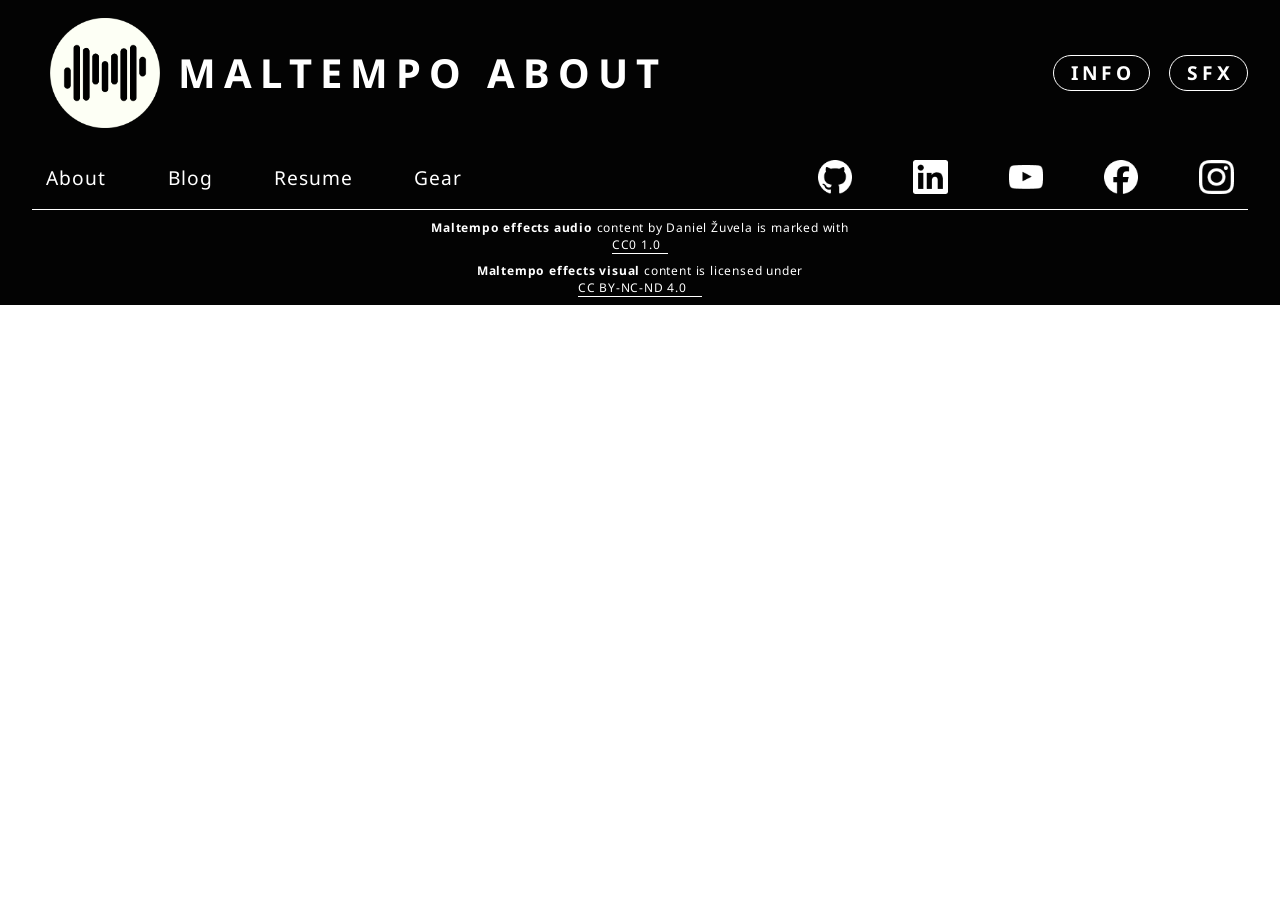
==== about.html @ 6c1a3128 "new pages added + info page update_01" ====
<!DOCTYPE html>
<html lang="en">

    <head>
        <meta charset="UTF-8">
        <meta name="viewport" content="width=device-width, initial-scale=1.0, viewport-fit=cover">
        <meta name="description" content="My work and free sound effects.">
        <title>Maltempo Effects | About</title>
        <link rel="icon" type="image/x-icon" href="./assets/images/favicon.ico">
        <link rel="preconnect" href="https://fonts.googleapis.com">
        <link rel="preconnect" href="https://fonts.gstatic.com" crossorigin>
        <link href="https://fonts.googleapis.com/css2?family=Noto+Sans:ital,wght@0,100..900;1,100..900&display=swap" rel="stylesheet">
        <link rel="stylesheet" href="./css/style.css">
    </head>

    <body>

        <!-- HEADER -->
        <header class="background">

            <section class="content content-header">
                <div class="banner">
                    <h1 class="main-title">
                        Maltempo Abou<span class="ls-fix">t</span>
                    </h1>
                    <a class="header-logo-link" href="./index.html">
                        <img class="header-logo" 
                        src="./assets/images/logo_main_light.webp" alt="Maltempo effects logo.">
                    </a>
                </div>

                <nav class="header-navbar">
                    <ul class="navbar-list">
                        <li class="header-navbar-item">
                            <a class="header-navbar-link" href="./info.html">
                                Inf<span class="ls-fix">o</span>
                            </a>
                        </li>
                        <li class="header-navbar-item">
                            <a class="header-navbar-link" href="./sfx.html">
                                Sf<span class="ls-fix">x</span>
                            </a>
                        </li>
                    </ul>
                </nav>
            </section>

        </header>

        <main>
            
        </main>

        <!-- FOOTER-->

        <footer class="background">

            <section class="content">
                <div class="footer-general">
                    <nav class="footer-navbar">
                        <ul class="footer-navbar-list">
                            <li class="footer-navbar-item">
                                <a class="footer-navbar-link" href="./about.html">About</a>
                            </li>
                            <li class="footer-navbar-item">
                                <a class="footer-navbar-link" href="./blog.html">Blog</a>
                            </li>
                            <li class="footer-navbar-item">
                                <a class="footer-navbar-link" href="./resume.html">Resume</a>
                            </li>
                            <li class="footer-navbar-item">
                                <a class="footer-navbar-link" href="./gear.html">Gear</a>
                            </li>
                        </ul>
                    </nav>
                    <div class="footer-social-links">
                        <a class="link-social" href="https://github.com/MaltempoEffects" target="_blank">
                            <img class="img-social" src="./assets/social/github.png" alt="Github logo.">
                        </a>
                        <a class="link-social" href="https://www.linkedin.com/feed/" target="_blank">
                            <img class="img-social" src="./assets/social/linkedin.png" alt="Linkedin logo.">
                        </a>
                        <a class="link-social" href="https://www.youtube.com/" target="_blank">
                            <img class="img-social" src="./assets/social/youtube.png" alt="Youtube logo.">
                        </a>
                        <a class="link-social" href="https://www.facebook.com/maltempoeffects" target="_blank">
                            <img class="img-social" src="./assets/social/facebook.png" alt="Facebook logo.">
                        </a>
                        <a class="link-social" 
                        href="https://www.instagram.com/maltempoeffects/?hl=en" target="_blank">
                            <img class="img-social" src="./assets/social/instagram.png" alt="Instagram logo.">
                        </a>
                    </div>
                </div>
                <div class="footer-cc">
                    <p class="cc-message">
                        <span property="dct:title"><strong>Maltempo effects audio</strong> content</span> by 
                        <span property="cc:attributionName">Daniel Žuvela</span> is marked with<br>
                        <a  class="cc-link"
                            href="https://creativecommons.org/publicdomain/zero/1.0/?ref=chooser-v1" 
                            target="_blank" 
                            rel="license noopener noreferrer">
                            CC0 1.0
                            <img 
                            class="cc-image"
                            src="https://mirrors.creativecommons.org/presskit/icons/cc.svg?ref=chooser-v1" 
                            alt="">
                            <img 
                            class="cc-image"
                            src="https://mirrors.creativecommons.org/presskit/icons/zero.svg?ref=chooser-v1" 
                            alt="">
                        </a>
                    </p>
                    <p class="cc-message">
                        <span property="dct:title"><strong>Maltempo effects visual</strong> content</span> is licensed under<br>
                        <a class="cc-link" 
                            href="https://creativecommons.org/licenses/by-nc-nd/4.0/"
                            target="_blank">
                            CC BY-NC-ND 4.0
                            <img 
                            class="cc-image" 
                            src="https://mirrors.creativecommons.org/presskit/icons/cc.svg" 
                            alt="">
                            <img 
                            class="cc-image" 
                            src="https://mirrors.creativecommons.org/presskit/icons/by.svg" 
                            alt="">
                            <img 
                            class="cc-image" 
                            src="https://mirrors.creativecommons.org/presskit/icons/nc.svg" 
                            alt="">
                            <img 
                            class="cc-image" 
                            src="https://mirrors.creativecommons.org/presskit/icons/nd.svg" 
                            alt="">
                        </a>
                    </p>
                </div>
            </section>

        </footer>


        <script type="text/javascript" src="./js/index.js"></script>
    </body>
</html>
---- css/style.css ----
/***** GENERAL *****/
* {
    box-sizing: border-box;
    padding: 0;
    margin: 0;
}

body {
    background-color: #fff;
    font-family: "Noto Sans", Arial, Helvetica, sans-serif;
    font-size: 1.125rem;
}

li {
    list-style-type: none;
}

/***** HEADER *****/
.background {
    width: 100%;
    background-color: #030303;
}

.content {
    display: flex;
    flex-direction: column;
    width: 95%;
    max-width: 1400px;
    color: #fff;
    margin: 0 auto;
}

.banner {
    display: flex;
    justify-content: flex-start;
    align-items: center;
    padding-block: 1em;
    border-bottom: 1px solid #fff;
}

.main-title {
    font-size: 1.4rem;
    letter-spacing: 1px;
    text-transform: uppercase;
}

.header-logo-link {
    order: -1;
    width: 45px;
    margin-inline: 0.5em;
}
.header-logo {
    display: block;
    max-width: 100%;
}

.navbar-list {
    display: flex;
}

.header-navbar-item {
    font-size: 0.9rem;
    letter-spacing: 0.15em;
    font-weight: 700;
}

.header-navbar-link {
    color: #fff;
    display: inline-block;
    text-transform: uppercase;
    text-decoration: none;
    padding-block: 0.2em;
    padding-inline: 0.7em;
    transition: background-color 0.25s, color 0.25s;
}

.header-navbar-link:visited {
    color: #fff;
}
.header-navbar-link:hover,
.header-navbar-link:focus {
    background-color: #fff;
    color: #030303;
}

/***** HEADER MEDIA QUERY *****/
@media (min-width: 420px) {
    .main-title {
        font-size: 1.75rem;
        letter-spacing: 2px;
    }
    .header-logo-link {
        width: 60px;
        margin-inline: 0.6em;
    }
    .header-navbar-item {
        font-size: 1rem;
        letter-spacing: 0.2em; 
    }
    .header-navbar-link {
        padding-inline: 0.9em;
    }
}

@media (min-width: 620px) {
    .content-header {
        flex-direction: row;
        justify-content: space-between;
        align-items: center;
    }
    .banner {
        border-bottom: 0;
    }
    .header-navbar-item {
        margin-inline-start: 1em;
        font-size: 0.8rem;
        letter-spacing: 0.2em; 
    }
    .header-navbar-link {
        border: 1px solid #fff;
        border-radius: 1em;
    }
}

@media (min-width: 770px) and (orientation: landscape) {
    .main-title {
        font-size: 2rem;
        letter-spacing: 4px;
    }
    .header-logo-link {
        width: 80px;
        margin-inline: 1em;
    }
    .header-navbar-item {
        font-size: 1rem;
    }  
}

@media (min-width: 1024px) {
    .main-title {
        font-size: 2.5rem;
        letter-spacing: 8px;
    }
    .header-logo-link {
        width: 110px;
        margin-inline: 1em;
    }
    .header-navbar-item {
        font-size: 1.2rem;
    }
}

/***** FOOTER *****/
.footer-navbar,
.footer-social-links {
    width: 80%;
    margin: 0 auto;
}

.footer-navbar-list {
    display: flex;
    justify-content: space-around;
    padding-block: 0.5em;
    border-bottom: 1px solid #fff;
}

.footer-navbar-item {
    font-size: 0.8rem;
    letter-spacing: 1px;
}

.footer-navbar-link,
.footer-navbar-link:visited {
    color: #fff;
    text-decoration: none;
}

.footer-navbar-link:hover,
.footer-navbar-link:focus {
    border-bottom: 1px solid #fff;
}

.footer-social-links {
    display:flex;
    justify-content: space-evenly;
    align-items: center;   
    padding: 1em;
}

.link-social {
    width: 1.5em;
}
.img-social {
    display:block;
    max-width: 100%;
}

.footer-cc {
    text-align: center; 
    padding-inline: 0.3em;
    border-top: 1px solid #fff;
}

.cc-message {
    font-size: 9px;
    letter-spacing: 0.8px;
    margin-block: 9px;
}

.cc-link {
    color: #fff;
    text-decoration: none;
    border-bottom: 1px solid #fff;
}

.cc-image {
    width: 1em;
} 

/***** FOOTER MEDIA QUERY *****/
@media (min-width: 420px) {
    .footer-navbar,
    .footer-social-links {
        width: 70%;
        margin: 0 auto;
    }
}

@media (min-width: 620px) {
    .footer-general {
        display: flex;
        justify-content: space-between;
        align-items: center;
        padding-block: 0.5em;
        padding-inline: 0.8em;
    }
    .footer-navbar,
    .footer-social-links {
        width: 40%;
        padding: 0;
        margin: 0;
    }
    .footer-navbar-list {
        display: flex;
        justify-content: space-between;
        border-bottom: 0;
    }
    .footer-social-links {
        display:flex;
        justify-content: space-between;
        align-items: center; 
        border-block-start: none;
    }
}

@media (min-width: 770px) {
    .footer-navbar-item {
        font-size: 1rem;
        letter-spacing: 1px;
    }
    .footer-navbar,
    .footer-social-links {
        width: 35%;
        padding: 0;
        margin: 0;
    }
    .link-social {
        width: 1.7em;
    }
    .cc-message {
        font-size: 12px;
    }
}

@media (min-width: 1024px) {
    .link-social {
        width: 1.9em;
    }
    .footer-navbar-item {
        font-size: 1.2rem;
        letter-spacing: 1px;
    }
}

/***** INFO PAGE *****/
.pages-links {
    display: flex;
    justify-content: center;
    width: 100%;
    background-color: #030303;
    padding: 3em;
    margin: 0 auto;
}
.link-page {
    display: flex;
    flex-direction: column;
    justify-content: space-around;
    width: 100px;
    height: 100px;
    background-color: #030303;
    color: #fff;
    text-decoration: none;
    border-radius: 1em;
    margin-inline: 1em; 
    transition: filter 0.5s;
}

.link-page:hover,
.link-page:focus {
    filter: invert(100%);
}

.link-img-page {
    display: block;
    max-width: 100%;
    height: 50%;
    margin: 0 auto;
}
.link-text-page {
    display: block;
    height: 25%;
    text-align: center;
    text-transform: uppercase;
    font-weight: 600;
    letter-spacing: 2px;
}
/***** FIXES *****/
.ls-fix{
    letter-spacing: 0;
}
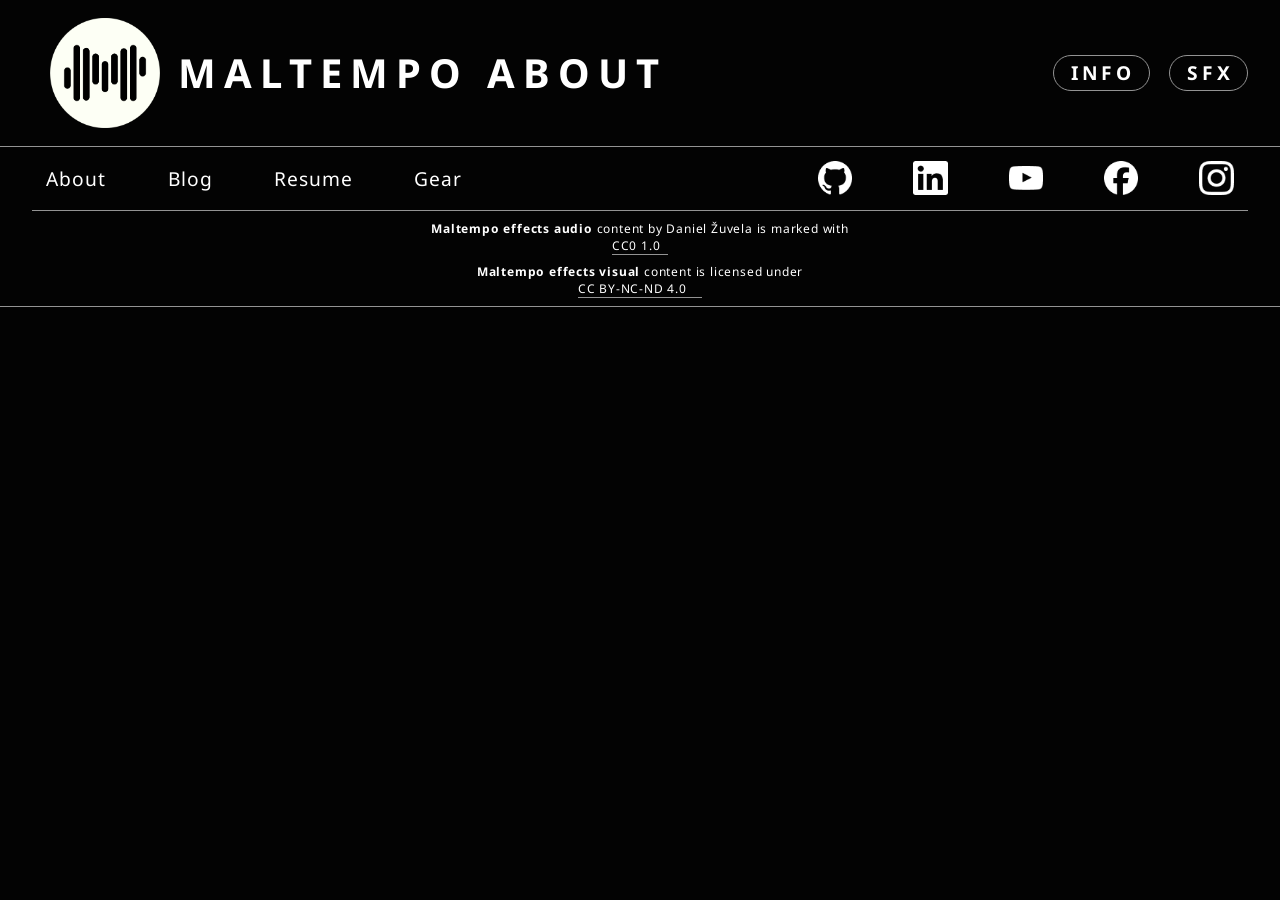
==== commit 902807ac: "first blog post done - mobile first" ====
--- a/about.html
+++ b/about.html
@@ -140,7 +140,5 @@
 
         </footer>
 
-
-        <script type="text/javascript" src="./js/index.js"></script>
     </body>
 </html>
--- a/css/style.css
+++ b/css/style.css
@@ -6,8 +6,9 @@
 }
 
 body {
-    background-color: #fff;
+    background-color: #030303;
     font-family: "Noto Sans", Arial, Helvetica, sans-serif;
+    color: #fff;
     font-size: 1.125rem;
 }
 
@@ -16,13 +17,23 @@
 }
 
 /***** HEADER *****/
+.background,
+.banner {
+    border-bottom: 1px solid #939393;
+}
+
+.content,
+.navbar-list,
+.banner {
+    display: flex;
+}
+
 .background {
     width: 100%;
-    background-color: #030303;
+    background-color: #030303; 
 }
 
 .content {
-    display: flex;
     flex-direction: column;
     width: 95%;
     max-width: 1400px;
@@ -31,11 +42,9 @@
 }
 
 .banner {
-    display: flex;
     justify-content: flex-start;
     align-items: center;
     padding-block: 1em;
-    border-bottom: 1px solid #fff;
 }
 
 .main-title {
@@ -52,10 +61,6 @@
 .header-logo {
     display: block;
     max-width: 100%;
-}
-
-.navbar-list {
-    display: flex;
 }
 
 .header-navbar-item {
@@ -117,7 +122,7 @@
         letter-spacing: 0.2em; 
     }
     .header-navbar-link {
-        border: 1px solid #fff;
+        border: 1px solid #939393;
         border-radius: 1em;
     }
 }
@@ -161,7 +166,7 @@
     display: flex;
     justify-content: space-around;
     padding-block: 0.5em;
-    border-bottom: 1px solid #fff;
+    border-bottom: 1px solid #939393;
 }
 
 .footer-navbar-item {
@@ -177,7 +182,7 @@
 
 .footer-navbar-link:hover,
 .footer-navbar-link:focus {
-    border-bottom: 1px solid #fff;
+    border-bottom: 1px solid #939393;
 }
 
 .footer-social-links {
@@ -198,7 +203,7 @@
 .footer-cc {
     text-align: center; 
     padding-inline: 0.3em;
-    border-top: 1px solid #fff;
+    border-top: 1px solid #939393;
 }
 
 .cc-message {
@@ -210,7 +215,7 @@
 .cc-link {
     color: #fff;
     text-decoration: none;
-    border-bottom: 1px solid #fff;
+    border-bottom: 1px solid #939393;
 }
 
 .cc-image {
@@ -283,26 +288,31 @@
 }
 
 /***** INFO PAGE *****/
+.pages-links,
+.links-div,
+.link-page {
+    display: flex;
+}
 .pages-links {
-    display: flex;
     justify-content: center;
+    flex-wrap: wrap;
     width: 100%;
     background-color: #030303;
-    padding: 3em;
+    padding: 1em;
     margin: 0 auto;
+    border-bottom: 1px solid #939393;
 }
 .link-page {
-    display: flex;
-    flex-direction: column;
-    justify-content: space-around;
+    flex-direction: column; 
+    justify-content: space-evenly;
     width: 100px;
     height: 100px;
     background-color: #030303;
     color: #fff;
     text-decoration: none;
-    border-radius: 1em;
-    margin-inline: 1em; 
-    transition: filter 0.5s;
+    padding: 0.75em;
+    border-radius: 3em;
+    margin: 0.5em;
 }
 
 .link-page:hover,
@@ -317,19 +327,414 @@
     margin: 0 auto;
 }
 .link-text-page {
-    display: block;
-    height: 25%;
+    font-size: 0.8rem;
     text-align: center;
     text-transform: uppercase;
     font-weight: 600;
     letter-spacing: 2px;
 }
+
+/***** SFX PAGE *****/
+.card { 
+    min-width: 300px;
+    width: 320px;
+    padding-inline: 1em;
+    border: 1px solid #939393;
+    border-radius: 1em;  
+    margin: 1em auto;
+}
+.card-sfx-black {
+    background-color: #030303;
+}
+
+.card-area-title {
+    display: flex;
+    flex-direction: column;
+    height: 40%;
+    font-size: 0.9rem;
+    text-transform: uppercase;
+    letter-spacing: 1.3px;
+}
+.card-header, 
+.card-subtitle {
+    display: flex;
+    justify-content: space-between;
+    align-items: center;
+}
+.card-header {
+    padding-block-start: 0.6em;;
+}
+.sfx-card-icons {
+    display: flex;
+}
+.sfx-card-figure {
+    width: 30px;
+}
+.sfx-card-icon {
+    display: block;
+    width: 100%;
+}
+.sfx-card-badge {
+    width: 25px;
+    background-color: #fff;
+    padding: 3px;
+    border-radius: 1em;
+}
+
+.sfx-main-img {
+    border-radius: 1em;
+    overflow: hidden;
+    margin-block: 0.6em;
+}
+.sfx-card-img {
+    display: block; 
+    filter: grayscale(100%);
+    width: 100%;
+}
+.card-info-section {
+    padding-block-start: 0.1em;
+    border-block: 1px solid #939393;
+    margin-block-start: 0.3em;
+}
+
+.sfx-card-description {
+    padding-bottom: 0.1em;
+    border-bottom: 1px solid #939393;
+}
+
+.card-info {
+    font-size: 0.9rem;
+    text-align: center;
+    line-height: 1.5;
+    letter-spacing: 1px;
+}
+
+.card-data {
+    font-size: 0.8rem;
+    text-align: center;
+    margin-block: 0.2em;
+    letter-spacing: 0;
+}
+
+.card-area-buttons {
+    display: flex;
+    justify-content: space-around;
+    padding-block: 0.6em 1em; 
+}
+
+.card-button {
+    display: inline-block;
+    color: #fff;
+    font-size: 1rem;
+    text-decoration: none;
+    font-weight: 500;
+    letter-spacing: 0.5px;
+    padding-block: 0.2em 0.25em;
+    padding-inline: 1em;
+    border: 1px solid #939393;
+    border-radius: 1em;
+    transition: background-color 0.3s, color 0.3s;
+}
+.card-button:hover,
+.card-button:focus {
+    background-color: #fff;
+    color: #030303;
+}
+
+/***** GEAR PAGE *****/
+.gear-main {
+    border-bottom: 1px solid #939393;
+}
+
+.gear-bckg {
+    display: flex;
+    justify-content: space-evenly;
+    flex-wrap: wrap;
+    width: 95%;
+    max-width: 1400px;
+    margin: 0 auto;
+}
+
+.gear-segment {
+    display: flex;
+    flex-direction: column;
+    align-items: center;
+    margin: 2em;
+}
+
+.gear-title {
+    font-size: 1.2rem;
+    text-transform: uppercase;
+    letter-spacing: 1.5px;
+}
+
+.gear-info {
+    position: relative;
+    width: 300px;
+    height: 450px;
+    background-color: #fff;
+    color: #030303;
+    border: 1px solid #939393;
+    border-radius: 8em;
+    overflow: hidden;
+    margin-block: 1em;
+}
+
+.gear-figure {
+    opacity: 1;
+    transition: opacity 0.3s;
+}
+.gear-figure:hover {
+    opacity: 0; 
+}
+.gear-img {
+    position: absolute;
+    display: block;
+    width: 100%;
+    height: 100%;
+    filter: grayscale(100%);
+    object-fit: cover;
+}
+.gear-list {
+    display: flex;
+    flex-direction: column;
+    justify-content: space-evenly;
+    text-align: center;
+    height: 100%;
+    font-weight: 700;
+    letter-spacing: 0.3px;
+    padding-block: 4em;
+}
+
+@media (min-width: 800px) {
+    .gear-info {
+        order: -1;
+    }
+}
+
+
+/***** RESUME PAGE *****/
+.resume-main {
+    border-bottom: 1x solid #939393;
+}
+
+.resume-section-year {
+    width: 95%;
+    max-width: 1400px;
+    margin: 1em auto;
+    padding: 1em;
+    border: 1px solid #939393;
+    border-radius: 1em;
+}
+
+.year-title {
+    background-color: #fff;
+    color: #030303;
+}
+.year-title {
+    width: 95%;
+    text-align: center;
+    padding-block: 0.2em; 
+    border-radius: 1em;
+    margin: 0 auto;
+}
+
+.resume-job {
+    width: 95%;
+    border: 1px solid #939393;
+    padding: 1em;
+    border-radius: 1em;
+    overflow: hidden;
+    margin: 1em auto;
+}
+
+.job-title,
+.job-info {
+    display: flex;
+    flex-direction: column;
+    align-items: center;
+}
+.job-title {
+    width: 100%;
+}
+
+.job-position {
+    text-align: center;
+    font-size: 1.4rem;
+    text-transform: uppercase;
+    letter-spacing: 1px;
+}
+.job-period {
+    font-size: 1.1rem;
+    color: #dcdcdc;
+}
+
+.job-text {
+    text-align: center;
+    margin-block-end: 0.2em;
+}
+
+.project-title {
+    text-align: center;
+    font-size: 1.2rem;
+    text-transform: uppercase;
+    font-weight: 500;
+    padding: 0.4em;
+    border-block: 1px solid #939393;
+    margin-block: 0.5em;
+}
+
+.job-description,
+.job-employer{
+    font-size: 1rem;
+}
+
+.job-employer {
+    font-style: italic;
+    text-transform: uppercase;
+}
+
+.project-button {
+    display: inline-block;
+    color: #fff;
+    font-size: 1.1rem;
+    text-decoration: none;
+    font-weight: 700;
+    letter-spacing: 0.8px;
+    padding-block: 0.2em 0.35em;
+    padding-inline: 1em;
+    border: 1px solid #939393;
+    border-radius: 1em;
+    margin-block-start: 0.5em;
+    transition: background-color 0.3s, color 0.3s;
+}
+.project-button:hover,
+.project-button:focus {
+    background-color: #fff;
+    color: #030303;
+}
+
+@media (min-width: 600px) {
+    .year-title,
+    .resume-job {
+        max-width: 650px;
+    }
+    .job-title {
+        flex-direction: row;
+        justify-content: space-between;
+        align-items: flex-end;
+        border-bottom: 1px solid #939393;
+    }
+    .project-title {
+        border: none;
+        border-bottom: 1px solid #939393;
+        margin: 0;
+        margin-block-end: 0.5em;
+    }
+    .job-period {
+        margin-block-end: 0.1em;
+    }
+    .job-description,
+    .job-employer {
+        font-size: 1.2rem;
+    }
+}
+
+@media (min-width: 700px) {
+    .year-title,
+    .resume-job {
+        max-width: 800px;
+    }
+    .year-title {
+        font-size: 2rem;
+    }
+    .job-position {
+        font-size: 1.8rem;
+    }
+    .job-period {
+        font-size: 1.3rem;
+        margin-block-end: 0.1em;
+    }
+    .project-title {
+        font-size: 1.4rem;
+    }
+
+    .project-button {
+        font-size: 1.2rem;
+    }
+}
+
+@media (min-width: 1024px) {
+
+}
+/***** BLOG *****/
+
+.blog-bckg {
+    width: 95%;
+    max-width: 1400px;
+    margin: 1em auto;
+}
+
+.blog-post {
+    display: flex;
+    flex-direction: column;
+    justify-content: center;
+    border: 1px solid #939393;
+    border-radius: 1em; 
+    padding: 0.5em 1em;
+}
+
+.blog-title {
+    display: flex;
+    justify-content: space-between;
+    align-items: flex-end;
+    padding-block-end: 0.2em;
+    border-block-end: 1px solid #939393;
+}
+
+.article-title {
+    font-size: 1.2rem;
+    text-transform: uppercase;
+    letter-spacing: 2px;
+    margin: 0; 
+}
+
+.article-date {
+    font-size: 0.7rem;
+    text-align: end;
+    text-transform: uppercase;
+}
+
+.article-text, 
+.article-outro {
+    font-size: 1rem;
+    text-indent: 20px;
+    letter-spacing: 0.5px;
+    text-align: justify;
+    margin-block: 0.5em;
+}
+.article-outro {
+    text-indent: 0;
+    text-align: center;
+}
+
+.article-figure {
+    width: 100%;
+    height: 120px;
+    overflow: hidden;
+    margin: 1em auto;
+}
+.article-img {
+    display: block;
+    width: 100%;
+    height: 100%;
+    border-radius: 5em;
+    object-fit: cover;
+    filter: grayscale(100%);
+}
+
+
 /***** FIXES *****/
 .ls-fix{
     letter-spacing: 0;
-}
-
-
-
-
-
+}
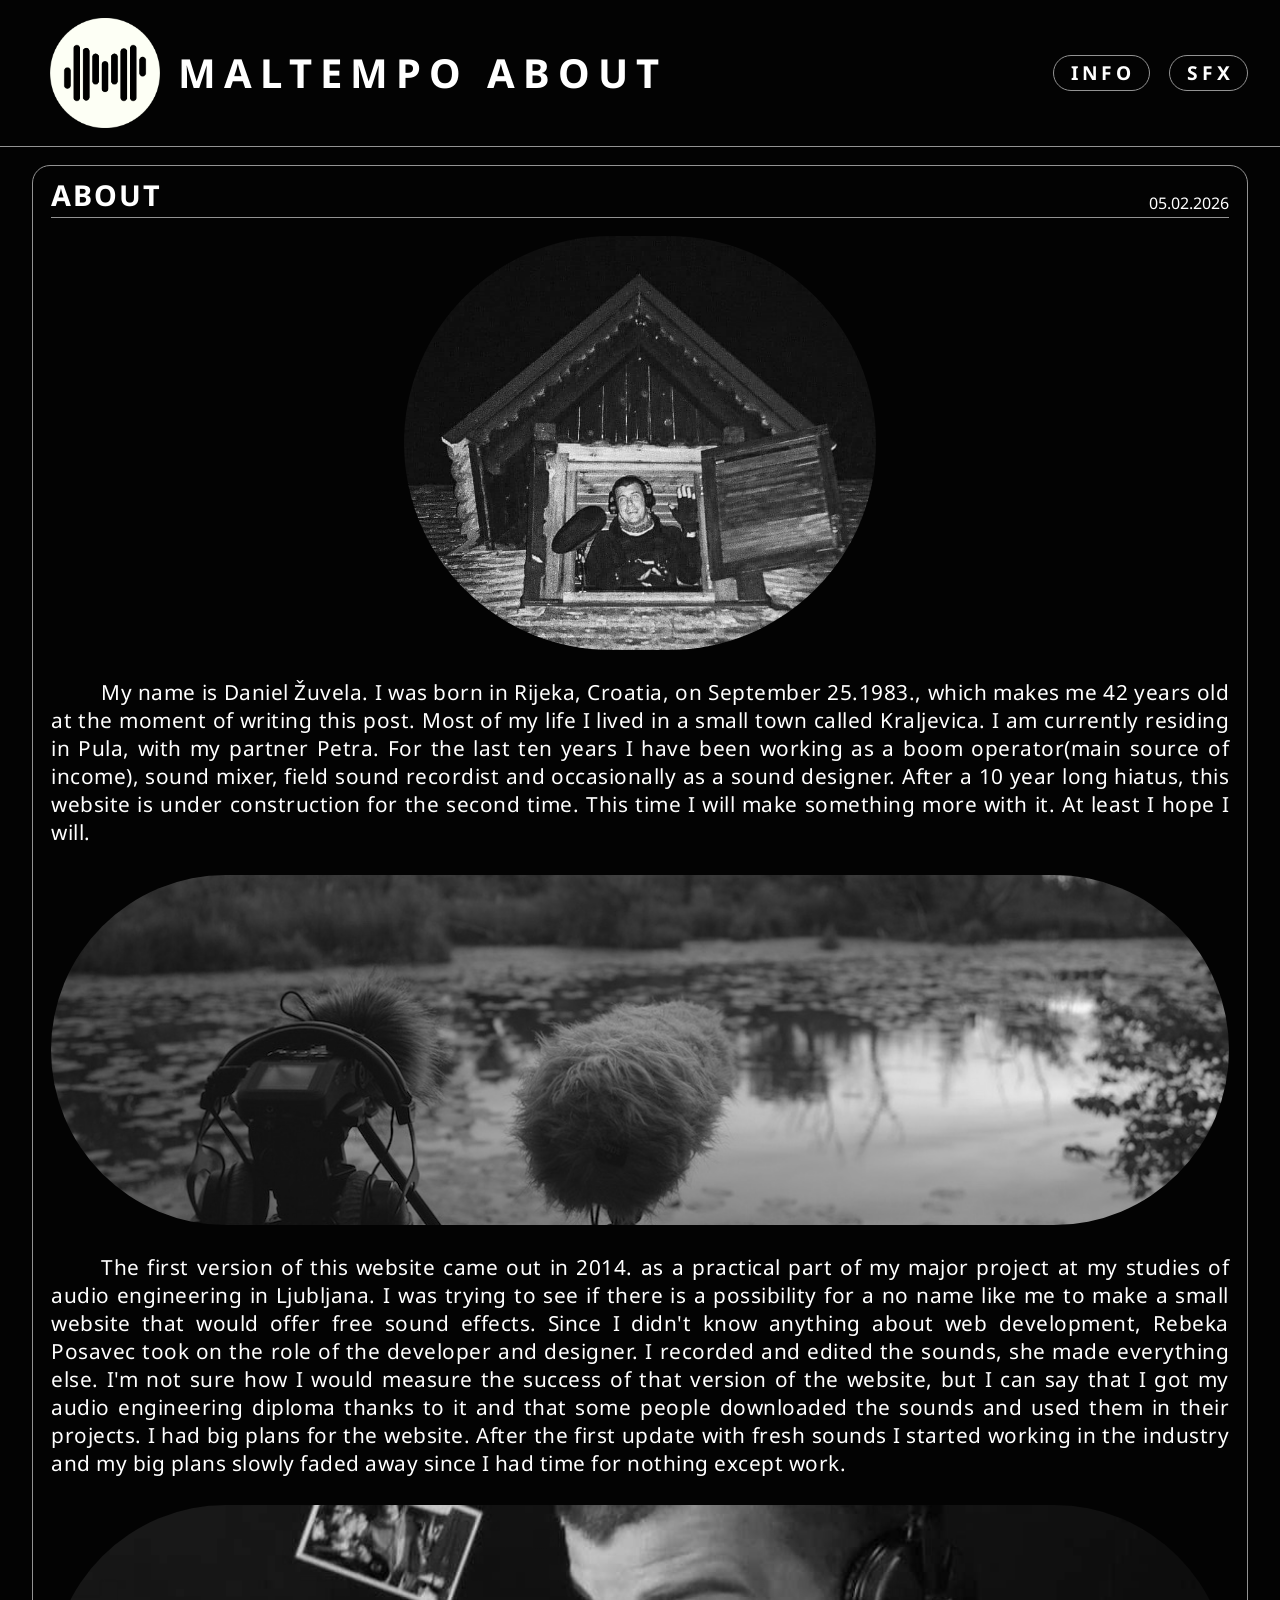
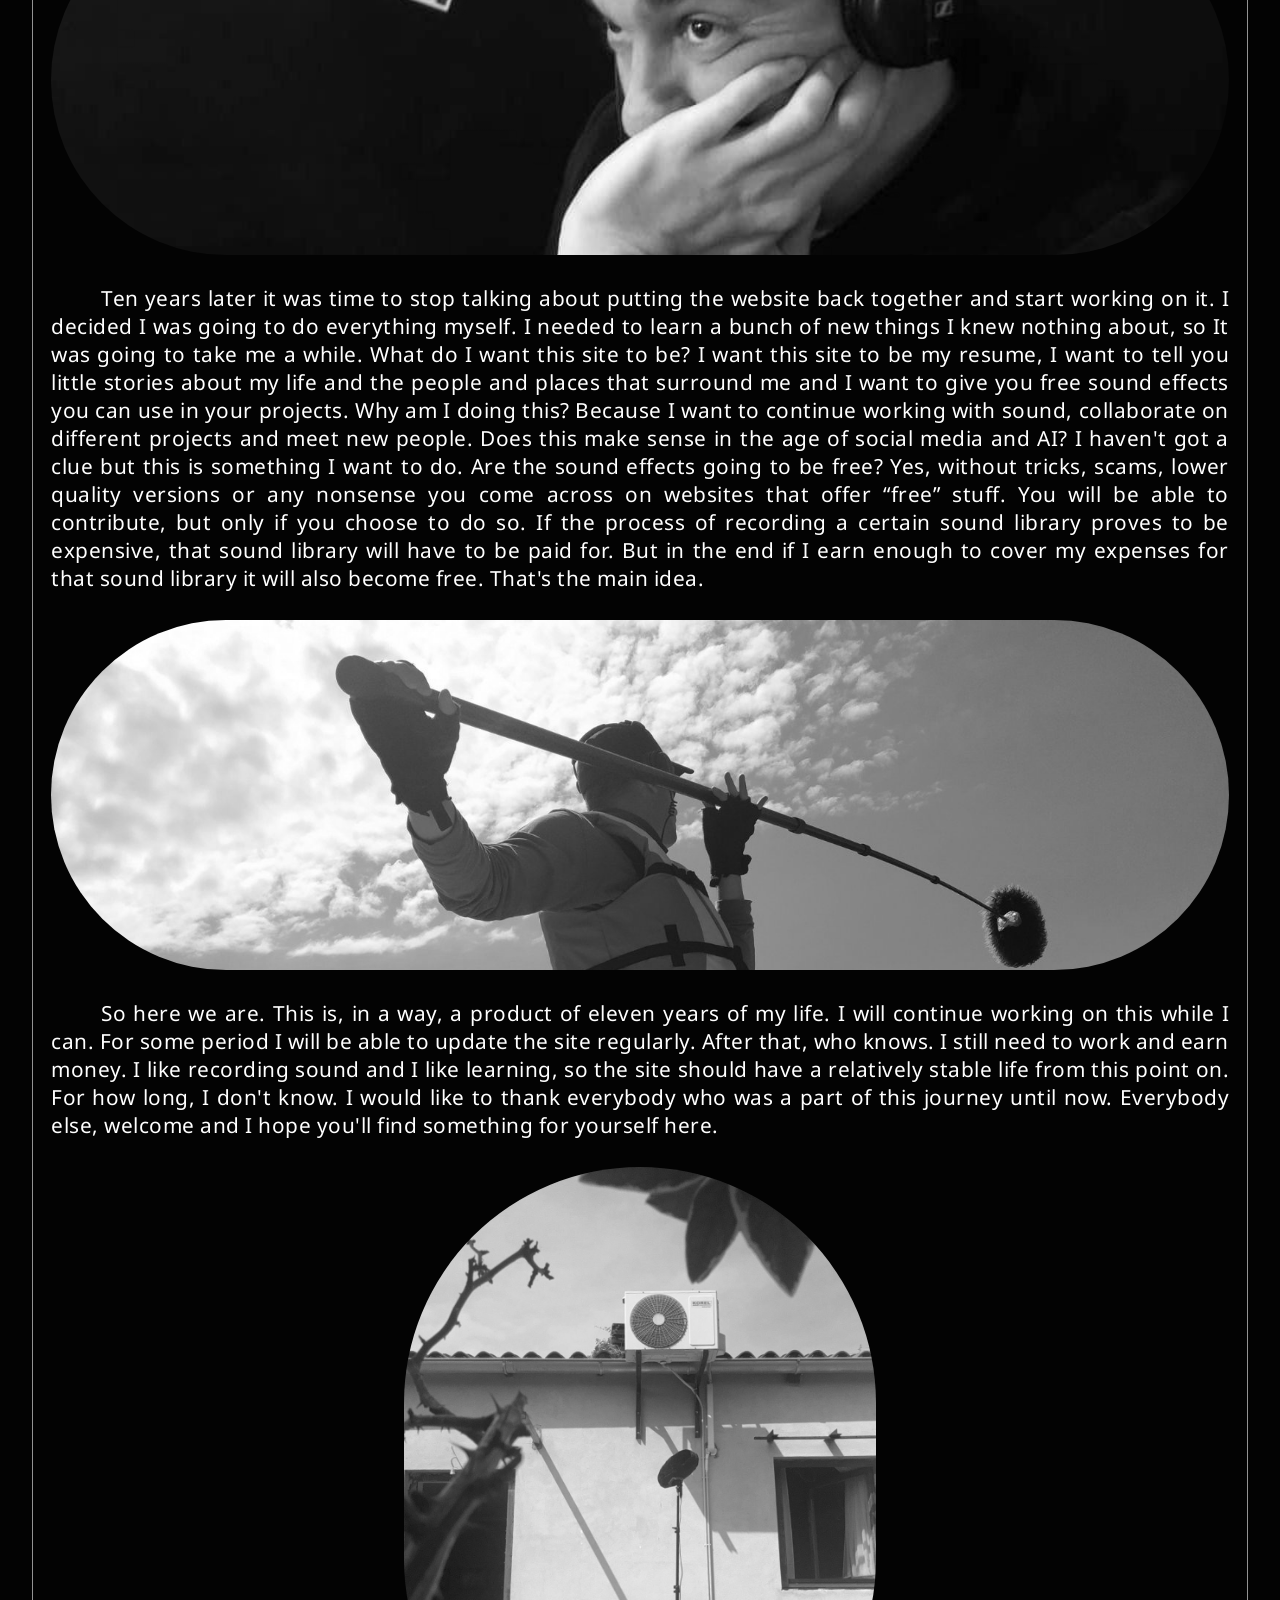
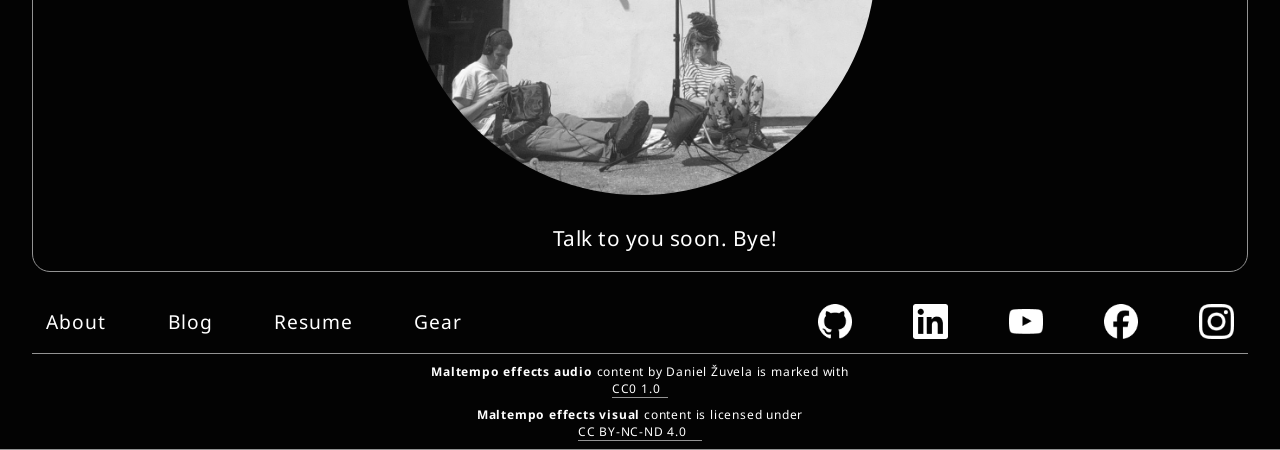
==== commit f88d21f4: "blog & about done - responsive" ====
--- a/about.html
+++ b/about.html
@@ -48,7 +48,44 @@
         </header>
 
         <main>
-            
+            <section class="blog-bckg">
+                <article class="blog-post">
+                    <div class="blog-title">
+                        <h2 class="article-title">About</h2>
+                        <p class="article-date">05.02.2026</p>
+                    </div>
+                    <figure class="about-figure">
+                        <img class="article-img" src="./assets/images/cuckoo.jpg" alt="Daniel looking througha a window of a old wooden house.">
+                    </figure>
+                    <p class="article-text">
+                        My name is Daniel Žuvela. I was born in Rijeka, Croatia, on September 25.1983., which makes me 42 years old at the moment of writing this post. Most of my life I lived in a small town called Kraljevica. I am currently residing in Pula, with my partner Petra. For the last ten years I have been working as a boom operator(main source of income), sound mixer, field sound recordist and occasionally as a sound designer. After a 10 year long hiatus, this website is under construction for the second time. This time I will make something more with it. At least I hope I will. 
+
+                    </p>
+                    <figure class="article-figure">
+                        <img class="article-img" src="./assets/images/pond.jpg" alt="A cloud shped like a skull above the sea.">
+                    </figure>
+                    <p class="article-text">
+                        The first version of this website came out in 2014. as a practical part of my major project at my studies of audio engineering in Ljubljana. I was trying to see if there is a possibility for a no name like me to make a small website that would offer free sound effects. Since I didn&#39;t know anything about web development, Rebeka Posavec took on the role of the developer and designer. I recorded and edited the sounds, she made everything else. I&#39;m not sure how I would measure the success of that version of the website, but I can say that I got my audio engineering diploma thanks to it and that some people downloaded the sounds and used them in their projects. I had big plans for the website. After the first update with fresh sounds I started working in the industry and my big plans slowly faded away since I had time for nothing except work. 
+                    </p>
+                    
+                    <figure class="article-figure">
+                        <img class="article-img" src="./assets/images/huh.jpeg" alt="A rock shaped like a face betwee the trees.">
+                    </figure>
+                    <p class="article-text">
+                        Ten years later it was time to stop talking about putting the website back together and start working on it. I decided I was going to do everything myself. I needed to learn a bunch of new things I knew nothing about, so It was going to take me a while. What do I want this site to be? I want this site to be my resume, I want to tell you little stories about my life and the people and places that surround me and I want to give you free sound effects you can use in your projects. Why am I doing this? Because I want to continue working with sound, collaborate on different projects and meet new people. Does this make sense in the age of social media and AI? I haven&#39;t got a clue but this is something I want to do. Are the sound effects going to be free? Yes, without tricks, scams, lower quality versions or any nonsense you come across on websites that offer “free” stuff. You will be able to contribute, but only if you choose to do so. If the process of recording a certain sound library proves to be expensive, that sound library will have to be paid for. But in the end if I earn enough to cover my expenses for that sound library it will also become free. That&#39;s the main idea. 
+                    </p>
+                    <figure class="article-figure">
+                        <img class="article-img boat-img" src="./assets/images/sea_boom.JPG" alt="Daniel operating a boom microphne on a boat.">
+                    </figure>
+                    <p class="article-text">
+                        So here we are. This is, in a way, a product of eleven years of my life. I will continue working on this while I can. For some period I will be able to update the site regularly. After that, who knows. I still need to work and earn money. I like recording sound and I like learning, so the site should have a relatively stable life from this point on. For how long, I don&#39;t know. I would like to thank everybody who was a part of this journey until now. Everybody else, welcome and I hope you&#39;ll find something for yourself here. 
+                    </p>
+                    <figure class="seacoast-figure">
+                        <img class="article-img" src="./assets/images/pula_amb_rec.jpg" alt="Petra and Daniel sitting in front of their house and recording audio.">
+                    </figure>
+                    <p class="article-outro">Talk to you soon. Bye!</p>
+                </article>
+            </section>
         </main>
 
         <!-- FOOTER-->
--- a/css/style.css
+++ b/css/style.css
@@ -664,10 +664,100 @@
     }
 }
 
+
+
+/***** BLOG-MENU *****/
+.blog-menu-section {
+    width: 95%;
+    max-width: 1400px;
+    padding: 1em;
+    border-block-end: 1px solid #939393;
+    margin: 0 auto;
+}
+
+.blog-menu-part {
+    display: flex;
+    justify-content: center;
+}
+
+.blog-menu-title {
+    font-size: 1.3rem;
+    text-align: center; 
+    text-transform: uppercase;
+    letter-spacing: 2px; 
+    font-weight: 500;
+    margin-block-end: 0.5em;
+}
+
+.blog-menu-post {
+    display: flex;
+    flex-direction: column;
+    align-items: center;
+    margin-inline: 1em;
+}
+
+.blog-menu-link {
+    width: 80px;
+    font-size: 2.75rem;
+    font-weight: 700;
+    background-color: #030303;
+    color: #fff;
+    text-decoration: none;
+    text-align: center;
+    border: 5px solid #fff;
+    border-radius: 0.2em;
+    transition: background-color 0.25s, color 0.25s;
+}
+.blog-menu-link:hover,
+.blog-menu-link:focus {
+    background-color: #fff;
+    color: #030303;
+}
+
+.link-pending {
+    width: 80px;
+    font-size: 2.75rem;
+    font-weight: 700;
+    background-color: #030303;
+    color: #fff;
+    text-decoration: none;
+    text-align: center;
+    border: 5px solid #fff;
+    border-radius: 0.2em;
+}
+
+
+.blog-menu-icon {
+    display: block;
+    width: 100%;
+}
+
+.blog-menu-text {
+    font-size: 0.9rem;
+    text-transform: uppercase;
+    text-align: center;
+    letter-spacing: 1px;
+    padding: 0.5em;
+}
+
+.blog-menu-line {
+    height: 0.1px;
+}
+
 @media (min-width: 1024px) {
-
-}
-/***** BLOG *****/
+    .blog-menu-title {
+        font-size: 2rem;
+    }
+    .blog-menu-link {
+        width: 100px;
+        font-size: 3.5rem;
+    }
+    .blog-menu-text {
+        font-size: 1.2rem;
+    }
+}
+
+/***** BLOG-POST *****/
 
 .blog-bckg {
     width: 95%;
@@ -728,11 +818,107 @@
     display: block;
     width: 100%;
     height: 100%;
-    border-radius: 5em;
+    border-radius: 15em;
     object-fit: cover;
     filter: grayscale(100%);
 }
 
+.seacoast-figure {
+    width: 80%;
+    height: 100%;
+    overflow: hidden;
+    margin: 1em auto;
+}
+.boat-img {
+    object-position: top;
+}
+
+@media (min-width: 420px) {
+    .article-title {
+        font-size: 1.3rem;
+    }
+    .article-date {
+        font-size: 0.8rem;
+    }
+    .article-text, 
+    .article-outro {
+        font-size: 1.1rem;
+        text-indent: 30px;
+    }
+    .seacoast-figure {
+        width: 70%;
+    }
+}
+
+@media (min-width: 520px) {
+    .article-figure {
+        height: 160px;
+    }
+}
+
+@media (min-width: 620px) {
+    .article-figure {
+        height: 200px;
+    }
+    .seacoast-figure {
+        width: 55%;
+    }
+}
+
+@media (min-width: 770px) {
+    .article-figure {
+        height: 240px;
+    }
+    .article-title {
+        font-size: 1.8rem;
+    }
+    .article-date {
+        font-size: 1rem;
+    }
+    .article-text, 
+    .article-outro {
+        font-size: 1.3rem;
+        text-indent: 50px;
+    }
+    .seacoast-figure {
+        width: 40%;
+    }
+}
+
+@media (min-width: 1024px) {
+    .article-figure {
+        height: 350px;
+    }
+}
+
+/***** ABOUT *****/
+.about-sec {
+    display: flex;
+    flex-direction: column;
+}
+
+.about-figure {
+    width: 100%;
+    height: 100%;
+    overflow: hidden;
+    margin: 1em auto;
+}
+
+@media (min-width: 420px) {
+    .about-figure {
+        width: 70%;
+    }
+}
+@media (min-width: 620px) {
+    .about-figure {
+        width: 55%;
+    }
+}
+@media (min-width: 770px) {
+    .about-figure {
+        width: 40%;
+    }
+}
 
 /***** FIXES *****/
 .ls-fix{
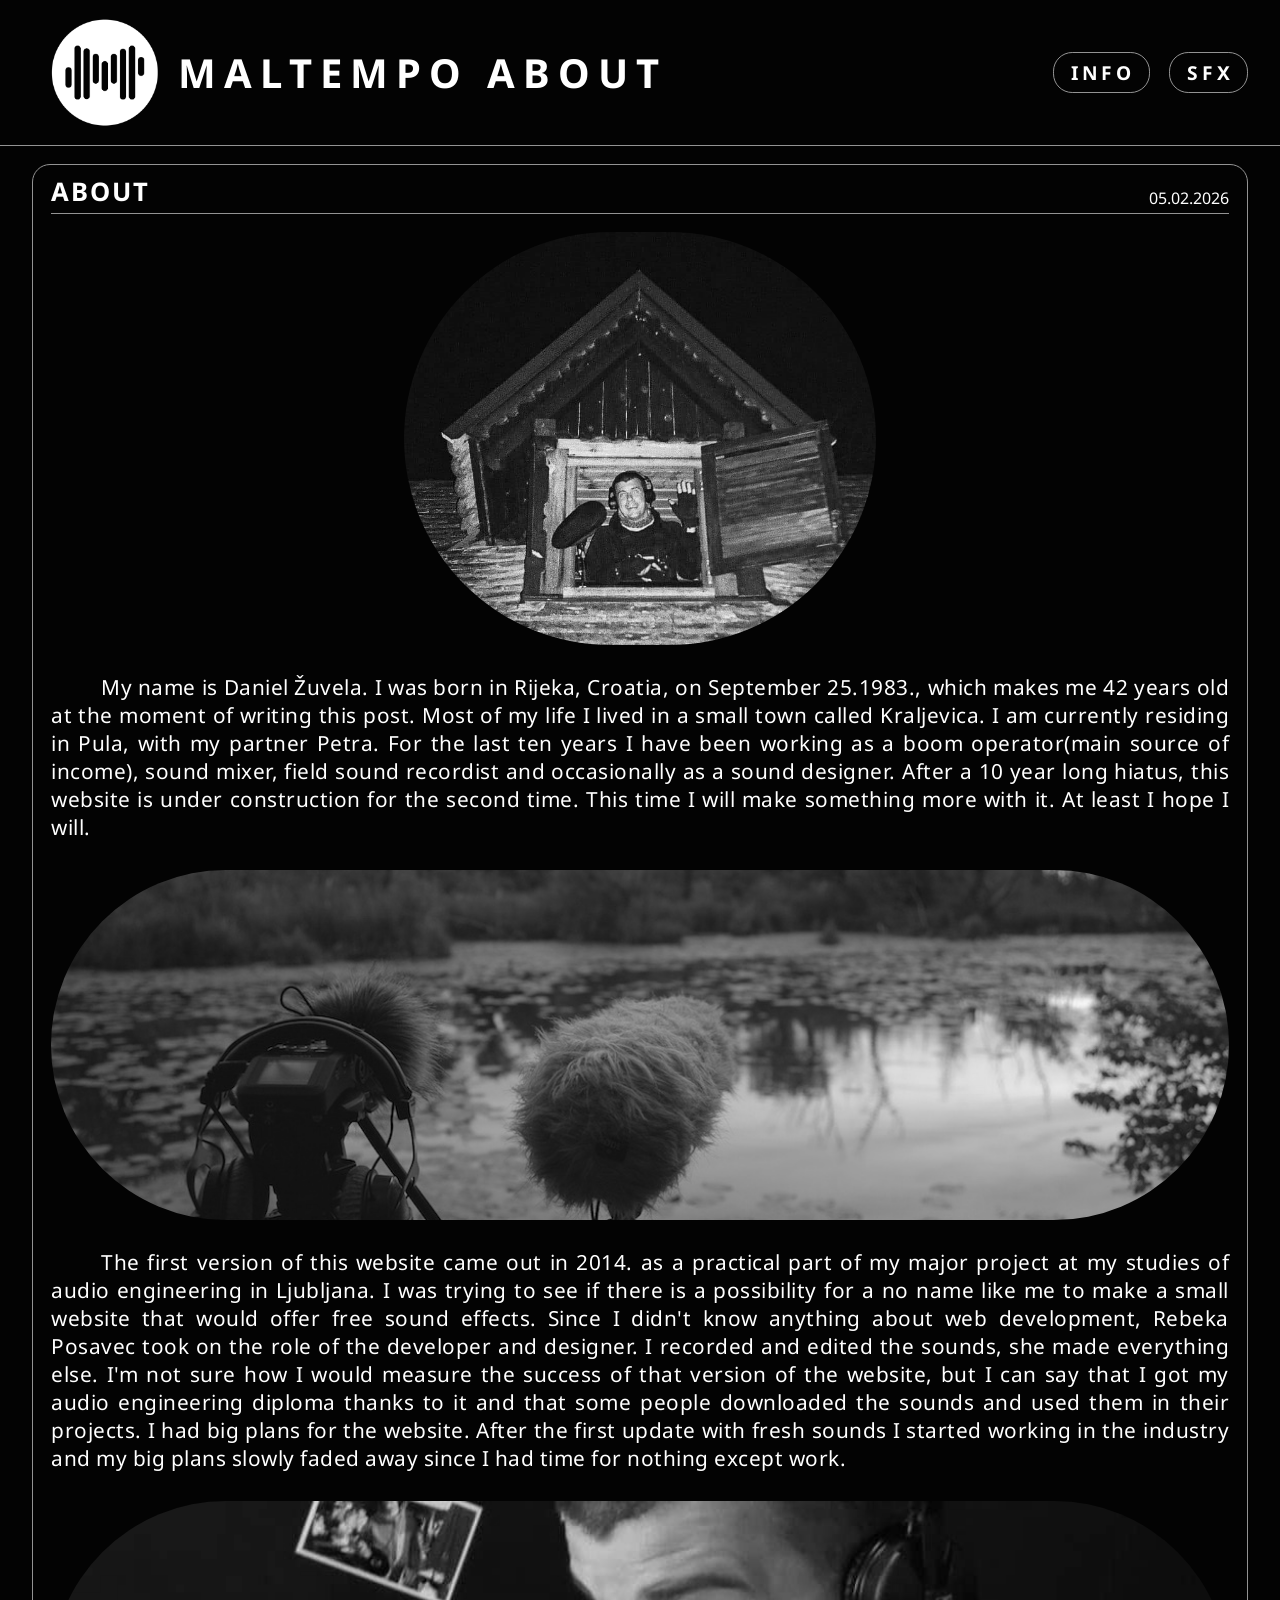
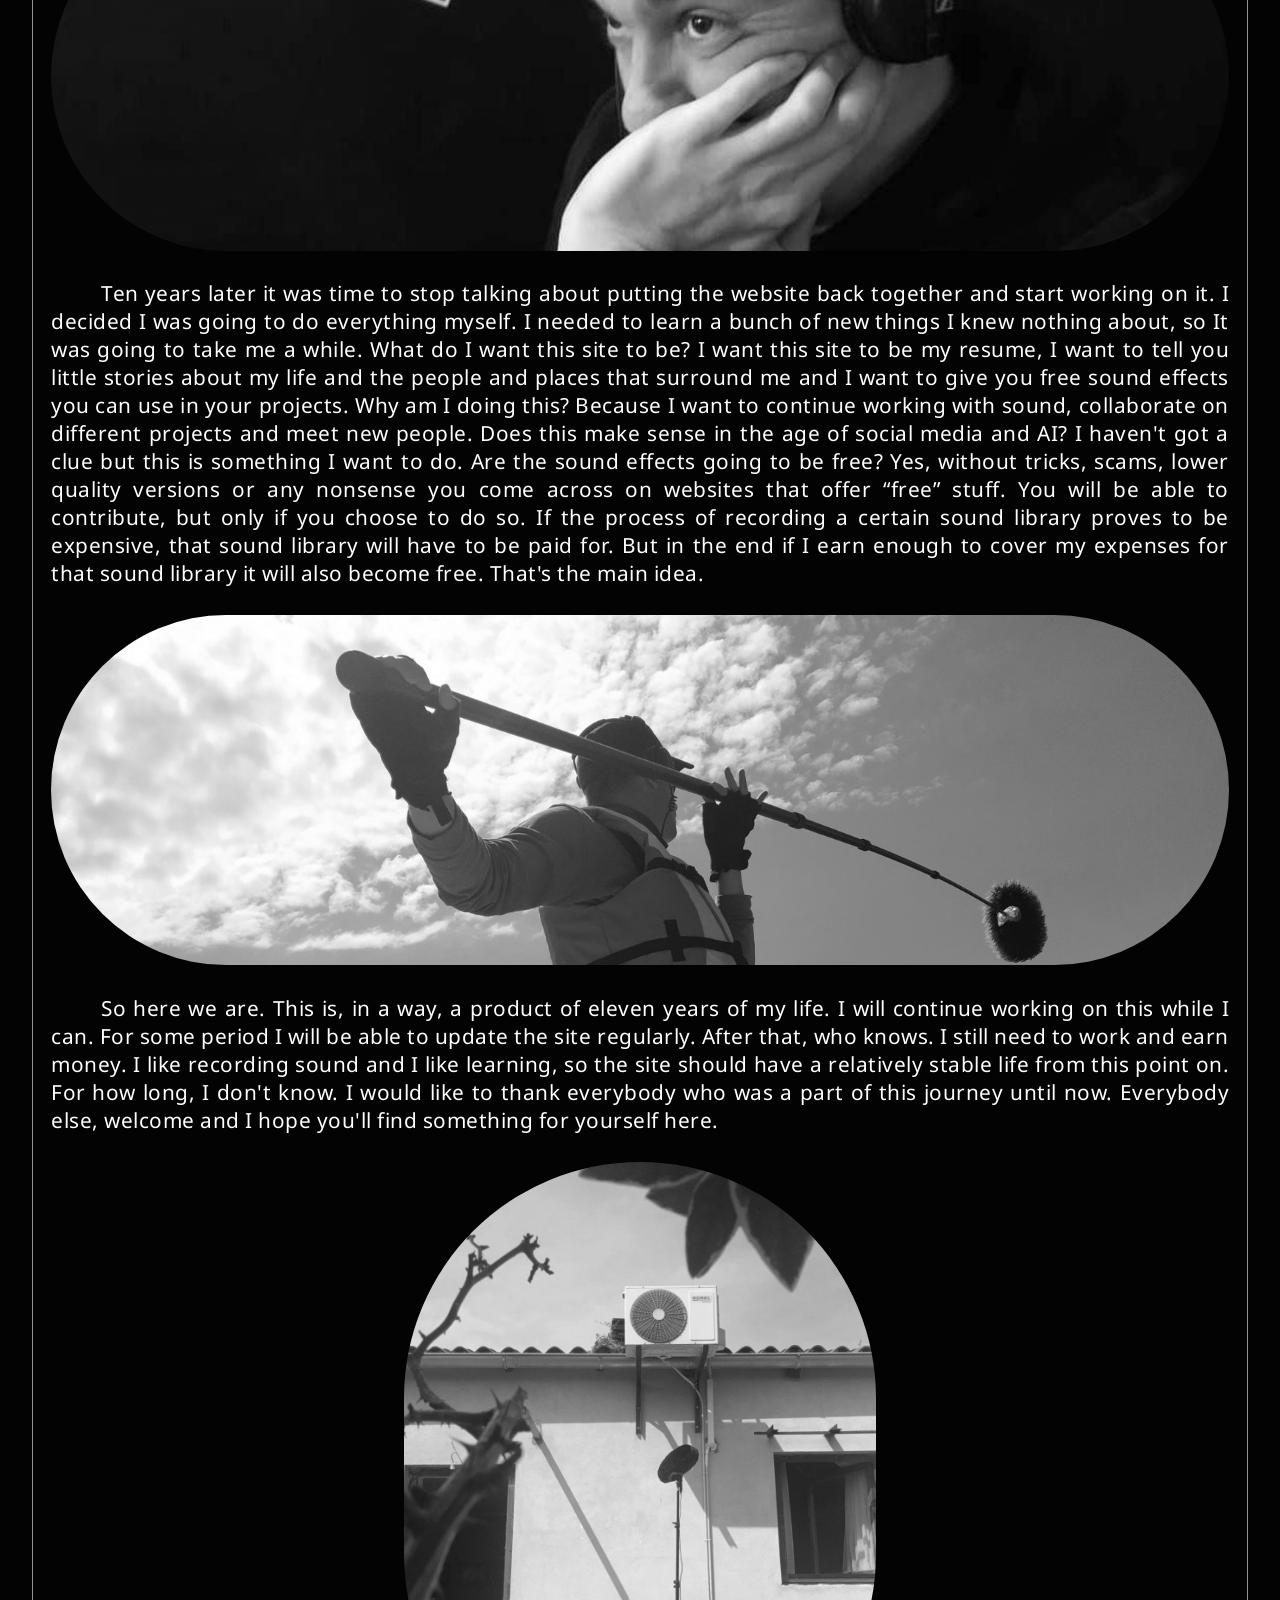
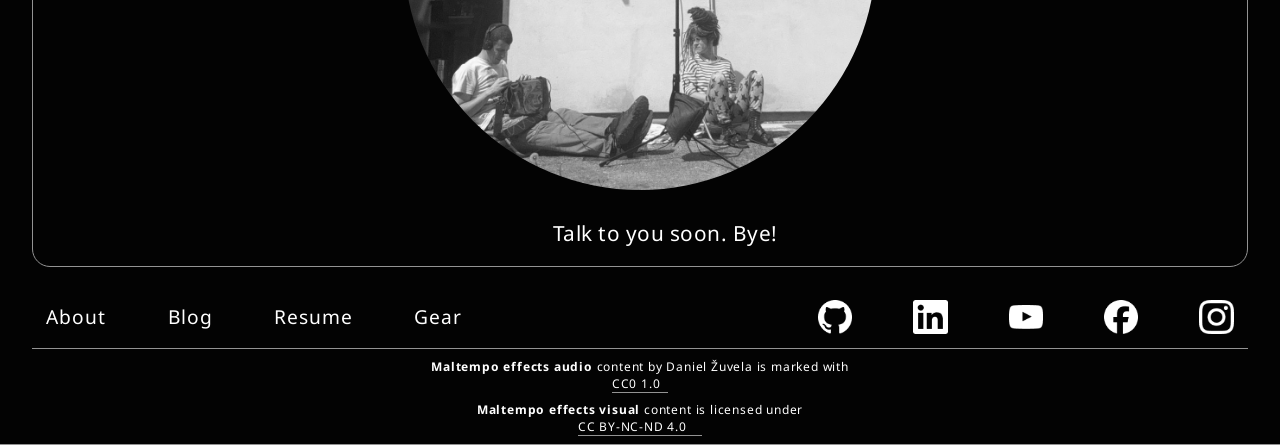
==== commit 93533356: "Hackathin version finished" ====
--- a/about.html
+++ b/about.html
@@ -25,7 +25,7 @@
                     </h1>
                     <a class="header-logo-link" href="./index.html">
                         <img class="header-logo" 
-                        src="./assets/images/logo_main_light.webp" alt="Maltempo effects logo.">
+                        src="./assets/images/logo.webp" alt="Maltempo effects logo.">
                     </a>
                 </div>
 
@@ -55,33 +55,33 @@
                         <p class="article-date">05.02.2026</p>
                     </div>
                     <figure class="about-figure">
-                        <img class="article-img" src="./assets/images/cuckoo.jpg" alt="Daniel looking througha a window of a old wooden house.">
+                        <img class="article-img" src="./assets/images/cuckoo.webp" alt="Daniel looking througha a window of a old wooden house.">
                     </figure>
                     <p class="article-text">
                         My name is Daniel Žuvela. I was born in Rijeka, Croatia, on September 25.1983., which makes me 42 years old at the moment of writing this post. Most of my life I lived in a small town called Kraljevica. I am currently residing in Pula, with my partner Petra. For the last ten years I have been working as a boom operator(main source of income), sound mixer, field sound recordist and occasionally as a sound designer. After a 10 year long hiatus, this website is under construction for the second time. This time I will make something more with it. At least I hope I will. 
 
                     </p>
                     <figure class="article-figure">
-                        <img class="article-img" src="./assets/images/pond.jpg" alt="A cloud shped like a skull above the sea.">
+                        <img class="article-img" src="./assets/images/pond.webp" alt="A cloud shped like a skull above the sea.">
                     </figure>
                     <p class="article-text">
                         The first version of this website came out in 2014. as a practical part of my major project at my studies of audio engineering in Ljubljana. I was trying to see if there is a possibility for a no name like me to make a small website that would offer free sound effects. Since I didn&#39;t know anything about web development, Rebeka Posavec took on the role of the developer and designer. I recorded and edited the sounds, she made everything else. I&#39;m not sure how I would measure the success of that version of the website, but I can say that I got my audio engineering diploma thanks to it and that some people downloaded the sounds and used them in their projects. I had big plans for the website. After the first update with fresh sounds I started working in the industry and my big plans slowly faded away since I had time for nothing except work. 
                     </p>
                     
                     <figure class="article-figure">
-                        <img class="article-img" src="./assets/images/huh.jpeg" alt="A rock shaped like a face betwee the trees.">
+                        <img class="article-img" src="./assets/images/huh.webp" alt="A rock shaped like a face betwee the trees.">
                     </figure>
                     <p class="article-text">
                         Ten years later it was time to stop talking about putting the website back together and start working on it. I decided I was going to do everything myself. I needed to learn a bunch of new things I knew nothing about, so It was going to take me a while. What do I want this site to be? I want this site to be my resume, I want to tell you little stories about my life and the people and places that surround me and I want to give you free sound effects you can use in your projects. Why am I doing this? Because I want to continue working with sound, collaborate on different projects and meet new people. Does this make sense in the age of social media and AI? I haven&#39;t got a clue but this is something I want to do. Are the sound effects going to be free? Yes, without tricks, scams, lower quality versions or any nonsense you come across on websites that offer “free” stuff. You will be able to contribute, but only if you choose to do so. If the process of recording a certain sound library proves to be expensive, that sound library will have to be paid for. But in the end if I earn enough to cover my expenses for that sound library it will also become free. That&#39;s the main idea. 
                     </p>
                     <figure class="article-figure">
-                        <img class="article-img boat-img" src="./assets/images/sea_boom.JPG" alt="Daniel operating a boom microphne on a boat.">
+                        <img class="article-img boat-img" src="./assets/images/sea_boom.webp" alt="Daniel operating a boom microphne on a boat.">
                     </figure>
                     <p class="article-text">
                         So here we are. This is, in a way, a product of eleven years of my life. I will continue working on this while I can. For some period I will be able to update the site regularly. After that, who knows. I still need to work and earn money. I like recording sound and I like learning, so the site should have a relatively stable life from this point on. For how long, I don&#39;t know. I would like to thank everybody who was a part of this journey until now. Everybody else, welcome and I hope you&#39;ll find something for yourself here. 
                     </p>
                     <figure class="seacoast-figure">
-                        <img class="article-img" src="./assets/images/pula_amb_rec.jpg" alt="Petra and Daniel sitting in front of their house and recording audio.">
+                        <img class="article-img" src="./assets/images/pula_amb_rec.webp" alt="Petra and Daniel sitting in front of their house and recording audio.">
                     </figure>
                     <p class="article-outro">Talk to you soon. Bye!</p>
                 </article>
--- a/css/style.css
+++ b/css/style.css
@@ -74,7 +74,7 @@
     display: inline-block;
     text-transform: uppercase;
     text-decoration: none;
-    padding-block: 0.2em;
+    padding-block: 0.3em;
     padding-inline: 0.7em;
     transition: background-color 0.25s, color 0.25s;
 }
@@ -335,6 +335,14 @@
 }
 
 /***** SFX PAGE *****/
+.sfx-cards {
+    display: flex;
+    flex-wrap: wrap;
+    width: 95%;
+    max-width: 1400px;
+    color: #fff;
+    margin: 0 auto;
+}
 .card { 
     min-width: 300px;
     width: 320px;
@@ -350,7 +358,6 @@
 .card-area-title {
     display: flex;
     flex-direction: column;
-    height: 40%;
     font-size: 0.9rem;
     text-transform: uppercase;
     letter-spacing: 1.3px;
@@ -364,6 +371,32 @@
 .card-header {
     padding-block-start: 0.6em;;
 }
+
+.sfx-card-figure-btn {
+    width: 35px;
+    background-color: #fff;
+    padding-block: 0.6em;
+    padding-inline: 0.6em;
+    border: 1px solid #939393;
+    border-radius: 2em;
+    cursor: pointer;
+}
+.sfx-card-button{
+    display: block;
+    width: 100%;
+    margin-inline: 0.1em 0;
+}
+.sfx-card-button-pause {
+    display: block;
+    width: 100%;
+    margin-inline: 0;
+}
+
+.sfx-card-figure-btn:hover,
+.sfx-card-figure-btn:focus {
+    filter: invert(100%);
+}
+
 .sfx-card-icons {
     display: flex;
 }
@@ -374,14 +407,15 @@
     display: block;
     width: 100%;
 }
+
 .sfx-card-badge {
-    width: 25px;
-    background-color: #fff;
+    width: 35px;
     padding: 3px;
     border-radius: 1em;
 }
 
 .sfx-main-img {
+    height: 150px;
     border-radius: 1em;
     overflow: hidden;
     margin-block: 0.6em;
@@ -420,6 +454,7 @@
     display: flex;
     justify-content: space-around;
     padding-block: 0.6em 1em; 
+    margin-block-end: 1em; 
 }
 
 .card-button {
@@ -870,7 +905,7 @@
         height: 240px;
     }
     .article-title {
-        font-size: 1.8rem;
+        font-size: 1.6rem;
     }
     .article-date {
         font-size: 1rem;
@@ -920,6 +955,175 @@
     }
 }
 
+/***** HOME PAGE *****/
+.home-page {
+    width: 95%;
+    max-width: 1400px;
+    padding: 1em;
+    border: 1px solid #939393;
+    border-radius: 1em;
+    margin: 1em auto;
+} 
+
+.home-title {
+    font-size: 2.5rem;
+    text-transform: uppercase;
+    text-align: center;
+    margin-block-end: 0.5em;
+}
+
+.home-text, 
+.cta-text {
+    font-size: 1.2rem;
+    text-align: center;
+    margin-block-end: 1em;
+}
+
+.cta-sec {
+    display: flex;
+    flex-direction: column;
+    flex-wrap: wrap;
+    justify-content: space-around;
+    align-items: center;
+}
+
+.cta-part {
+    display: flex;
+    flex-direction: column;
+    align-items: center;
+    max-width: 300px;
+    min-width: 200px;
+    padding: 0.8em 1em;
+    border: 1px solid #939393;
+    border-radius: 1em;
+    margin: 0.5em;
+}
+
+.cta-title {
+    font-size: 1.4rem;
+    text-transform: uppercase;
+    align-self: flex-start;
+}
+
+.cta-text {
+    font-size: 1.2rem;
+    text-align: center;
+    margin-block: 0.5em;
+}
+
+.cta-link {
+    display: inline-block;
+    background-color: #030303;
+    color: #fff;
+    text-decoration: none;
+    font-weight: 700;
+    padding-block: 0.4em 0.5em;
+    padding-inline: 1em;
+    border: 1px solid #939393;
+    border-radius: 1em;
+    margin: 0.4em;
+    transition: background-color 0.25s, color 0.25s;
+}
+
+.cta-link:hover,
+.cta-link:focus {
+    background-color: #fff;
+    color: #030303;
+}
+
+.form-sec {
+    display: flex;
+    flex-direction: column;
+    max-width: 500px;
+    margin: 0 auto;
+    margin-block: 2em;
+}
+
+.form-text {
+    font-size: 1.2rem;  
+    margin-block-end: 0.2em;
+}
+
+.form-text-intro {
+    font-size: 1.6rem;
+    text-transform: uppercase;
+    border-bottom: 1px solid #939393;
+    margin-block-end: 0.5em;
+}
+
+.form-input {
+    font-family: "Noto Sans", Arial, Helvetica, sans-serif;
+    font-size: 1.1rem;
+    margin-block-end: 1em;
+    padding-block: 0.3em;
+    padding-inline: 0.6em;
+    border: 1px solid #939393;
+    border-radius: 1em; 
+}
+
+.form-button {
+    display: inline-block;
+    align-self: center;
+    background-color: #030303;
+    color: #fff;
+    font-size: 1.2rem;
+    text-decoration: none;
+    font-weight: 700;
+    padding-block: 0.4em 0.3em;
+    padding-inline: 1em;
+    border: 1px solid #939393;
+    border-radius: 1em;
+    margin: 0.4em;
+    transition: background-color 0.25s, color 0.25s;
+}
+.form-button:hover,
+.form-button:focus {
+    background-color: #fff;
+    color: #030303;
+}
+
+@media (min-width: 420px) {
+    .home-text,
+    .cta-text {
+        font-size: 1.3rem;
+    }
+}
+
+@media (min-width: 620px) {
+    .cta-sec {
+        flex-direction: row;
+        justify-content: space-around;
+    }
+}
+@media (min-width: 770px) {
+    .home-title {
+        font-size: 4rem;
+    }
+    .home-text {
+        font-size: 1.6rem;
+    }
+    .cta-title {
+        font-size: 1.6rem;
+    }
+    .cta-text, 
+    .form-text,
+    .form-button {
+        font-size: 1.4rem;  
+    }
+    .form-input {
+        font-size: 1.3rem;
+    }
+    .cta-link {
+        font-size: 1.2rem
+    }
+    .form-sec {
+        max-width: 75   0px;
+    }
+    .form-text-intro {
+        font-size: 2rem;
+    }
+}
+
 /***** FIXES *****/
 .ls-fix{
     letter-spacing: 0;
